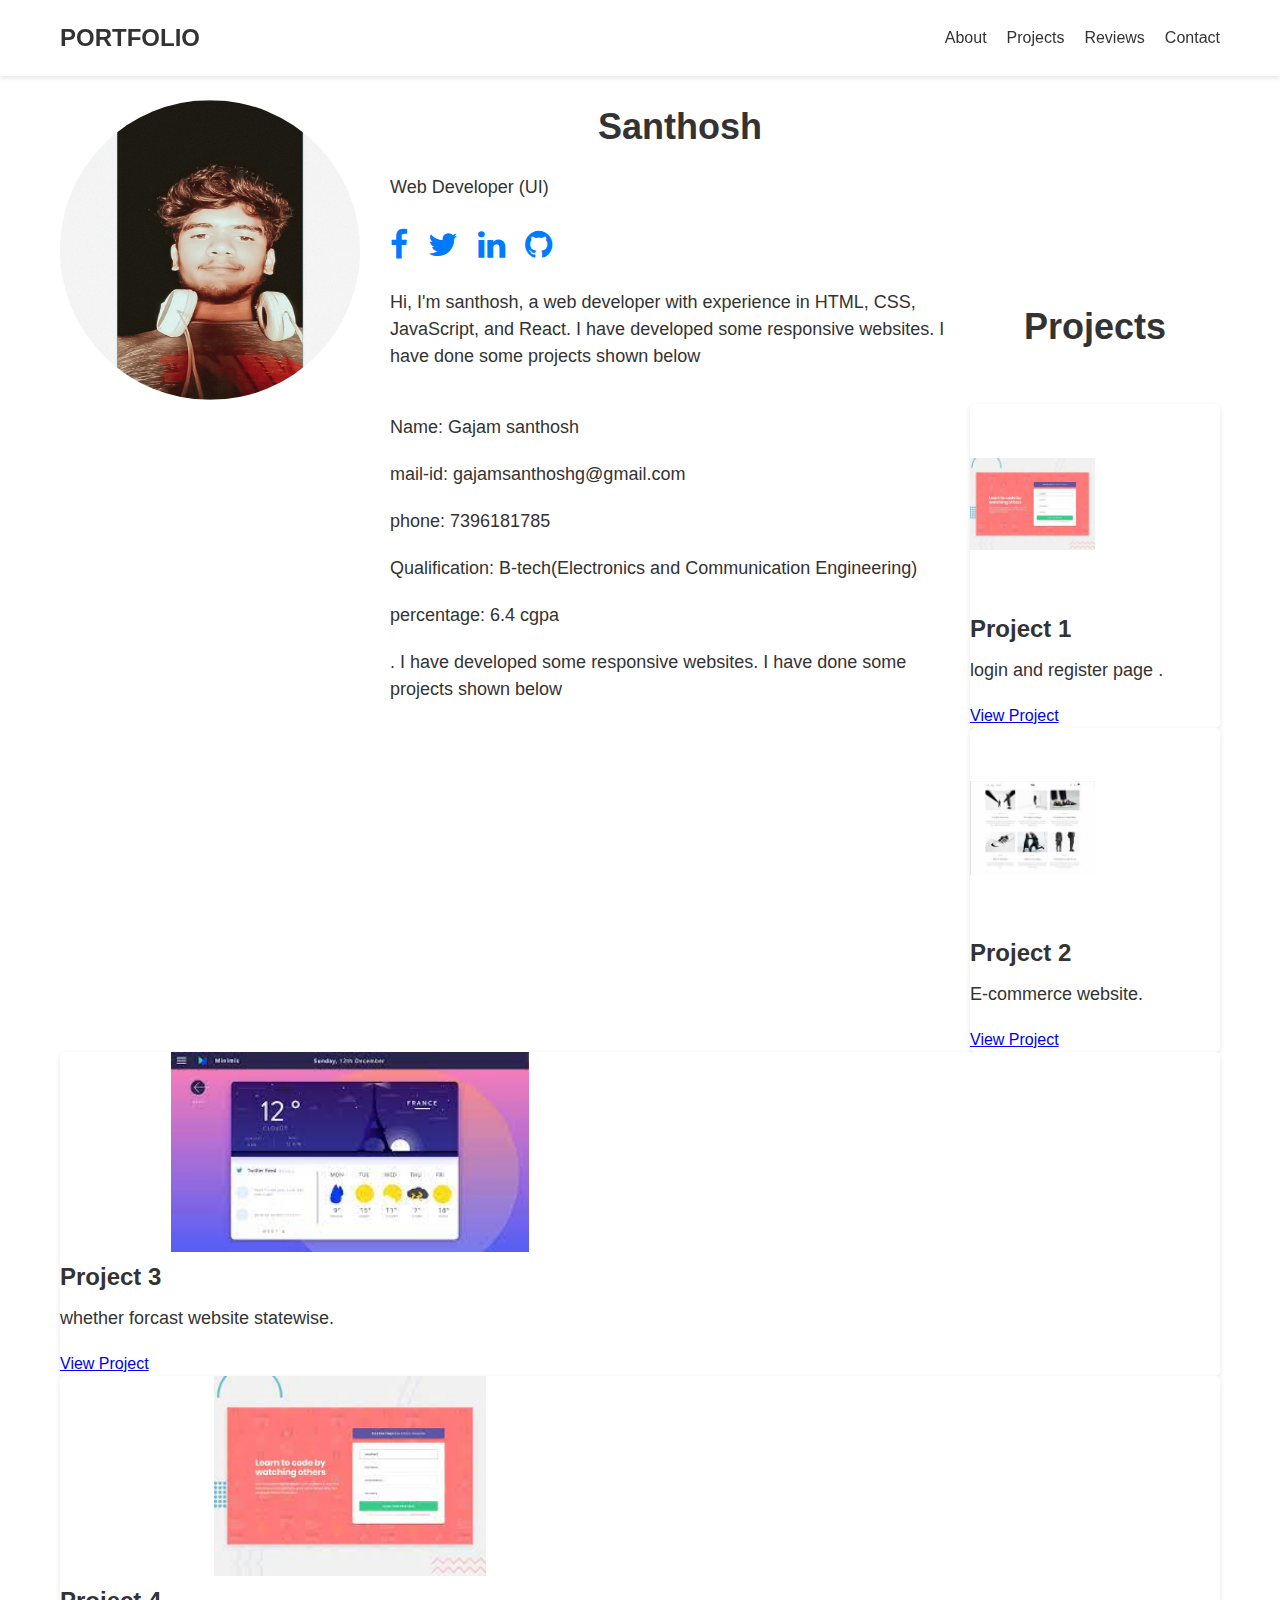
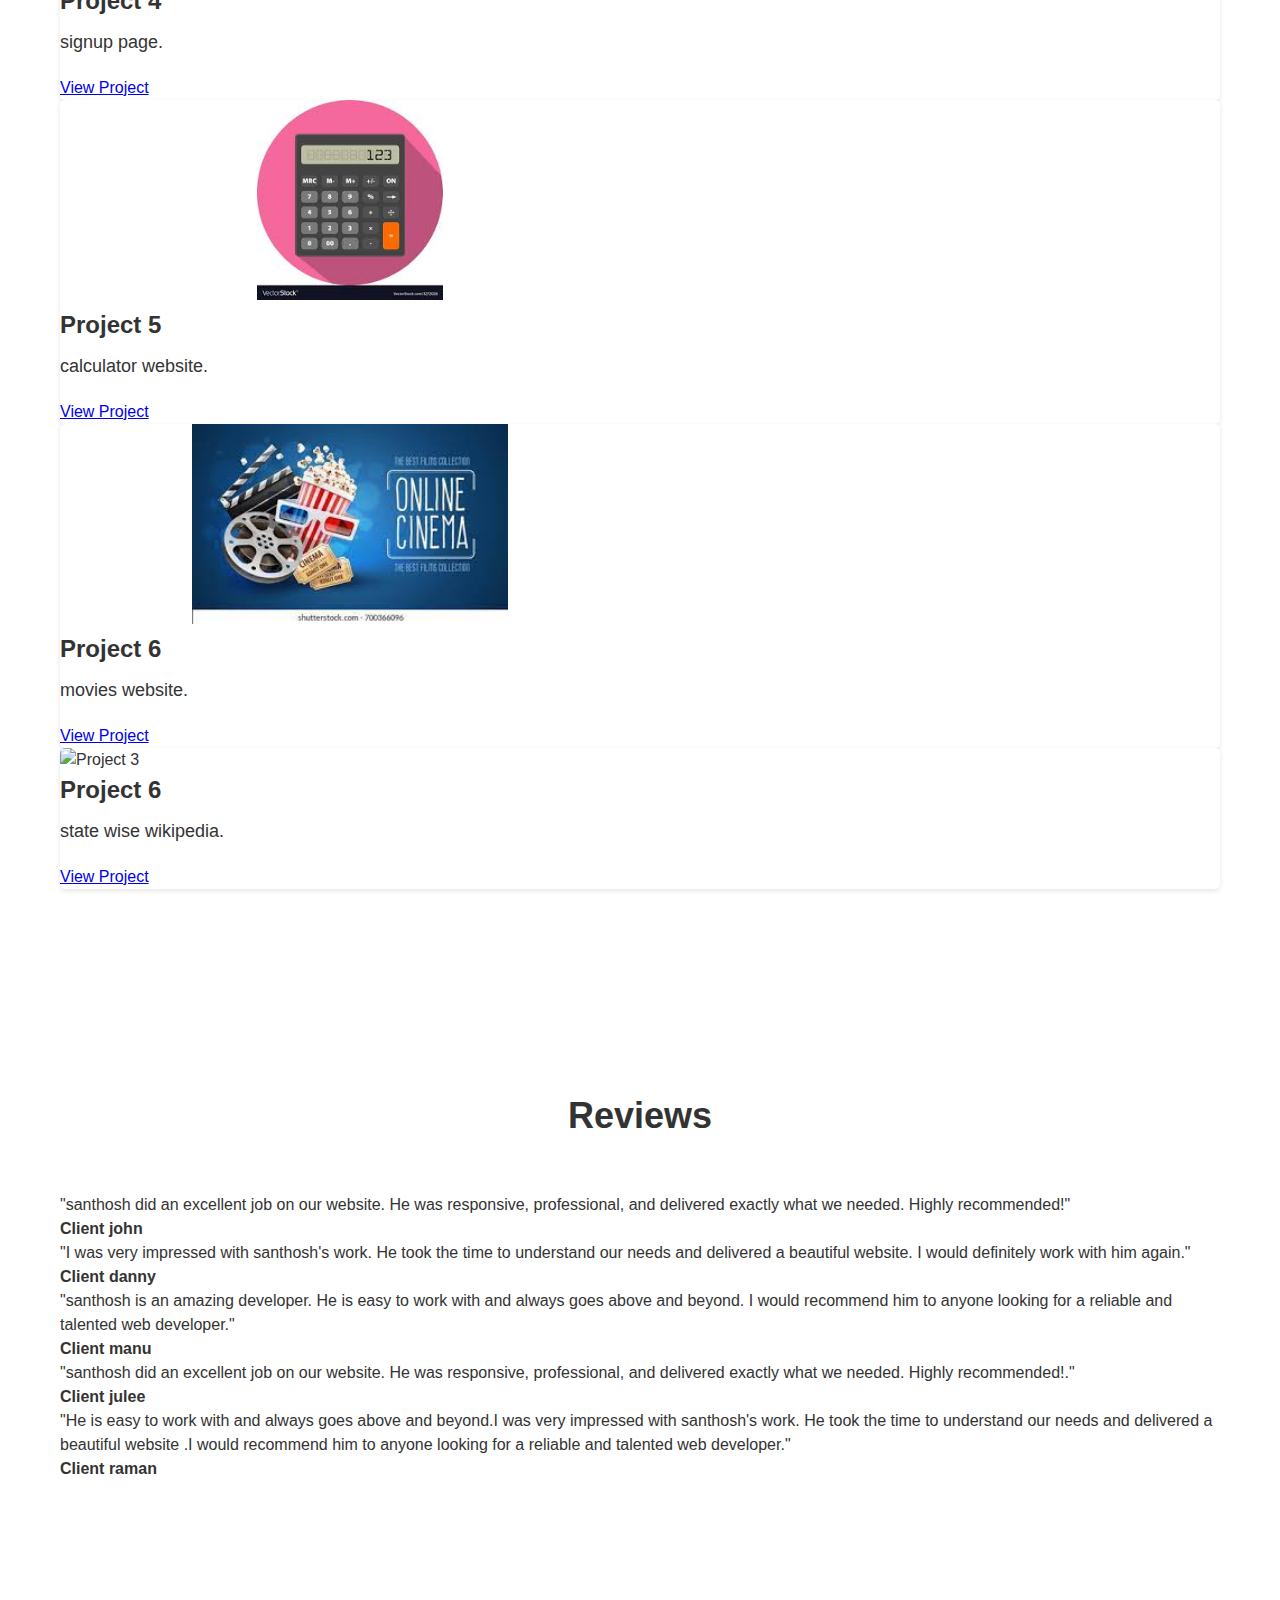
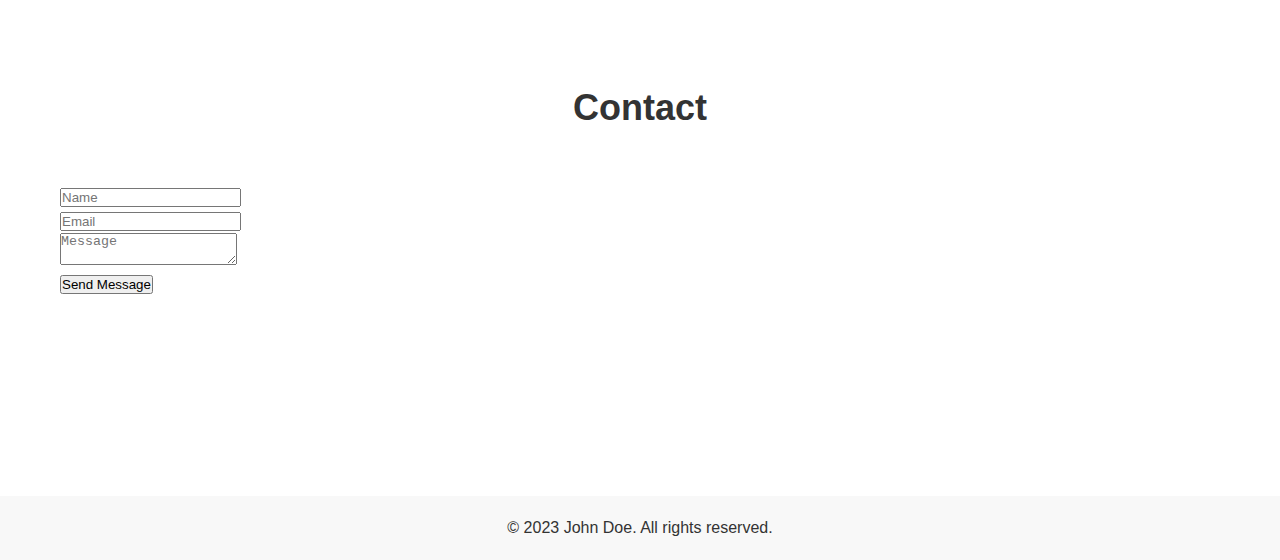
==== index.html @ 9fda42b7 "Update index.html" ====
<!DOCTYPE html>
<html lang="en">
<head>
    <title>Santhosh Portfolio</title>
  <meta charset="UTF-8">
  <meta name="viewport" content="width=device-width, initial-scale=1.0">
  <title>Web Developer Portfolio</title>
  <link rel="stylesheet" href="style.css">
  <link rel="stylesheet" href="https://cdnjs.cloudflare.com/ajax/libs/font-awesome/4.7.0/css/font-awesome.min.css">
</head>
<body>
  <header>
    <nav>
      <div class="logo">
        <h2>PORTFOLIO</h2>
          
      </div>
      <ul>
        <li><a href="#about">About</a></li>
        <li><a href="#projects">Projects</a></li>
        <li><a href="#reviews">Reviews</a></li>
        <li><a href="#contact">Contact</a></li>
      </ul>
    </nav>
  </header>

  <section id="about">
    <div class="container">
      <div class="image">
        <img src="p4.jpg" alt="Profile" height="300px">
      </div>
      <div class="details">
        <h2>Santhosh</h2>
        <p>Web Developer (UI)</p>
        <ul class="social-icons">
          <li><a href="https://twitter.com/santhoshgg5"><i class="fa fa-facebook"></i></a></li>
          <li><a href="https://twitter.com/santhoshgg5"><i class="fa fa-twitter"></i></a></li>
          <li><a href="https://www.linkedin.com/in/santhosh-gg-a808461a0"><i class="fa fa-linkedin"></i></a></li>
          <li><a href="https://github.com/santhoshsandan"><i class="fa fa-github"></i></a></li>
        </ul>
        <p>Hi, I'm santhosh, a web developer with experience in HTML, CSS, JavaScript, and React. I have developed some responsive websites. I have done some projects shown below</p><br/>
        <p>Name: Gajam santhosh</p>
        <p>mail-id: gajamsanthoshg@gmail.com</p>
        <p>phone: 7396181785</p>
        <p>Qualification: B-tech(Electronics and Communication Engineering)</p>
        <p>percentage: 6.4 cgpa </p>
           <p>. I have developed some responsive websites. I have done some projects shown below</p><br/>
      </div>
    </div>
  </section>

  <section id="projects">
    <div class="container">
      <h2>Projects</h2>
      <div class="cards">
        <div class="card">
            <img src="download.jpeg" alt="Project 1">
            <h3>Project 1</h3>
            <p>login and register page .</p>
            <a href="https://firebase-authorisation.netlify.app/">View Project</a>
          </div>
          <div class="card">
            <img src="d2.jpeg" alt="Project 3">
            <h3>Project 2</h3>
            <p>E-commerce website.</p>
            <a href="https://ecom-portal.netlify.app/">View Project</a>
          </div>
        <div class="card">
          <img src="d1.jpeg" alt="Project 2">
          <h3>Project 3</h3>
          <p>whether forcast website statewise.</p>
          <a href="https://weather.iondrimbafilho.me/?ref=morioh.com&utm_source=morioh.com">View Project</a>
        </div>
        <div class="card">
            <img src="download.jpeg" alt="Project 3">
            <h3>Project 4</h3>
            <p>signup page.</p>
            <a href="https://zippy-pasca-2d859b.netlify.app/Register">View Project</a>
          </div>
          <div class="card">
            <img src="calculator.jpeg" alt="Project 3">
            <h3>Project 5</h3>
            <p>calculator website.</p>
            <a href="https://tuanpham-dev.github.io/calculator-react-typescript/?ref=morioh.com&utm_source=morioh.com">View Project</a>
          </div>
          <div class="card">
            <img src="movie.jpeg" alt="Project 3">
            <h3>Project 6</h3>
            <p>movies website.</p>
            <a href="https://shigatsuflix.netlify.app/movie">View Project</a>
          </div>
           <div class="card">
            <img src="https://images.pexels.com/photos/3699921/pexels-photo-3699921.jpeg?auto=compress&cs=tinysrgb&w=400" alt="Project 3">
            <h3>Project 6</h3>
            <p>state wise wikipedia.</p>
            <a href="https://state-info0.netlify.app/">View Project</a>
          </div>
      </div>
    </div>
  </section>

  <section id="reviews">
    <div class="container">
      <h2>Reviews</h2>
      <div class="slider">
        <div class="slid">
          <p>"santhosh did an excellent job on our website. He was responsive, professional, and delivered exactly what we needed. Highly recommended!"</p>
          <h4>Client john</h4>
        </div>
        <div class="slid">
            <p>"I was very impressed with santhosh's work. He took the time to understand our needs and delivered a beautiful website. I would definitely work with him again."</p>
            <h4>Client danny</h4>
          </div>
          <div class="slid">
            <p>"santhosh is an amazing developer. He is easy to work with and always goes above and beyond. I would recommend him to anyone looking for a reliable and talented web developer."</p>
            <h4>Client manu</h4>
            <p>"santhosh did an excellent job on our website. He was responsive, professional, and delivered exactly what we needed. Highly recommended!."</p>
            <h4>Client julee</h4>
            <p>"He is easy to work with and always goes above and beyond.I was very impressed with santhosh's work. He took the time to understand our needs and delivered a beautiful website .I would recommend him to anyone looking for a reliable and talented web developer."</p>
            <h4>Client raman</h4>
          </div>
        </div>
      </div>
        </section>
        <section id="contact">
          <div class="container">
            <h2>Contact</h2>
            <form <form action="https://formsubmit.co/c2bb189021a9da87bf0eda8739d2e3d3" method="POST">
              <input type="text" placeholder="Name"> <br />
              <input type="email" placeholder="Email"> <br />
              <textarea placeholder="Message"></textarea> <br />
               <button type="submit">Send Message</button>
            </form>
          </div>
        </section>
        <footer>
          <div class="container">
            <p>&copy; 2023 John Doe. All rights reserved.</p>
          </div>
        </footer>
        <script src="script.js"></script>
      </body>
      </html>
---- style.css ----
* {
    margin: 0;
    padding: 0;
    box-sizing: border-box;
  }
  
  body {
    font-family: Arial, sans-serif;
    font-size: 16px;
    line-height: 1.5;
    color: #333;
  }
  
  header {
    background-color: #fff;
    box-shadow: 0 2px 5px rgba(0,0,0,0.1);
    position: fixed;
    width: 100%;
    top: 0;
    left: 0;
    z-index: 1;
  }
  
  nav {
    display: flex;
    justify-content: space-between;
    align-items: center;
    padding: 20px;
    max-width: 1200px;
    margin: 0 auto;
  }
  
  .logo img {
    height: 50px;
  }
  
  nav ul {
    list-style: none;
    display: flex;
  }
  
  nav ul li {
    margin-right: 20px;
  }
  
  nav ul li:last-child {
    margin-right: 0;
  }
  
  nav ul li a {
    text-decoration: none;
    color: #333;
    transition: color 0.3s ease;
  }
  
  nav ul li a:hover {
    color: #007bff;
  }
  
  section {
    padding: 100px 0;
  }
  
  section h2 {
    text-align: center;
    margin-bottom: 50px;
    font-size: 36px;
  }
  
  .container {
    max-width: 1200px;
    margin: 0 auto;
    padding: 0 20px;
  }
  
  .image {
    width: 200px;
    float: left;
    margin-right: 130px;
  }
  
  .image img {
    width: 300px;
    border-radius: 50%;
  }
  
  .details {
    width: 50%;
    float: left;
  }
  
  .details h2 {
    font-size: 36px;
    margin-bottom: 20px;
  }
  
  .details p {
    font-size: 18px;
    margin-bottom: 20px;
  }
  
  .social-icons {
    list-style: none;
    display: flex;
    margin-bottom: 20px;
  }
  
  .social-icons li {
    margin-right: 20px;
  }
  
  .social-icons li:last-child {
    margin-right: 0;
  }
  
  .social-icons a {
    color: #007bff;
    font-size:2rem;
    transition: color 0.3s ease;
    }
    
    .social-icons a:hover {
    color: #333;
    }
    
    .card {
    background-color: #fff;
    box-shadow: 0 2px 5px rgba(0,0,0,0.1);
    border-radius: 5px;
    overflow: hidden;
    transition: transform 0.3s ease;
    }
    
    .card:hover {
    transform: translateY(-10px);
    }
    
    .card img {
    width: 50%;
    height: 200px;
    object-fit: contain;
    }
    
    .card .content {
    padding: 20px;
    }
    
    .card h3 {
    font-size: 24px;
    margin-bottom: 10px;
    }
    
    .card p {
    font-size: 18px;
    margin-bottom: 20px;
    }
    
    .slider {
    width: 100%;
    overflow: hidden;
    margin-top: 50px;
    }
    
    .slide {
    width: 100%;
    height: auto;
    display: none;
    text-align: center;
    padding: 20px;
    }
    
    .slide p {
    font-size: 18px;
    margin-bottom: 20px;
    }
    
    .slide h4 {
    font-size: 24px;
    }
    
    .slide.active {
    display: block;
    }
    
    .slide.prev {
    display: block;
    position: absolute;
    top: 0;
    left: 0;
    transform: translateX(-100%);
    }
    
    .slide.next {
    display: block;
    position: absolute;
    top: 0;
    right: 0;
    transform: translateX(100%);
    }
    
    #prevBtn, #nextBtn {
    position: absolute;
    top: 50%;
    transform: translateY(-50%);
    font-size: 2rem;
    color: #007bff;
    cursor: pointer;
    transition: color 0.3s ease;
    }
    
    #prevBtn:hover, #nextBtn:hover {
    color: #333;
    }
    
    footer {
    background-color: #f8f8f8;
    padding: 20px;
    text-align: center;
    margin-top: 100px;
    clear: both;
    }
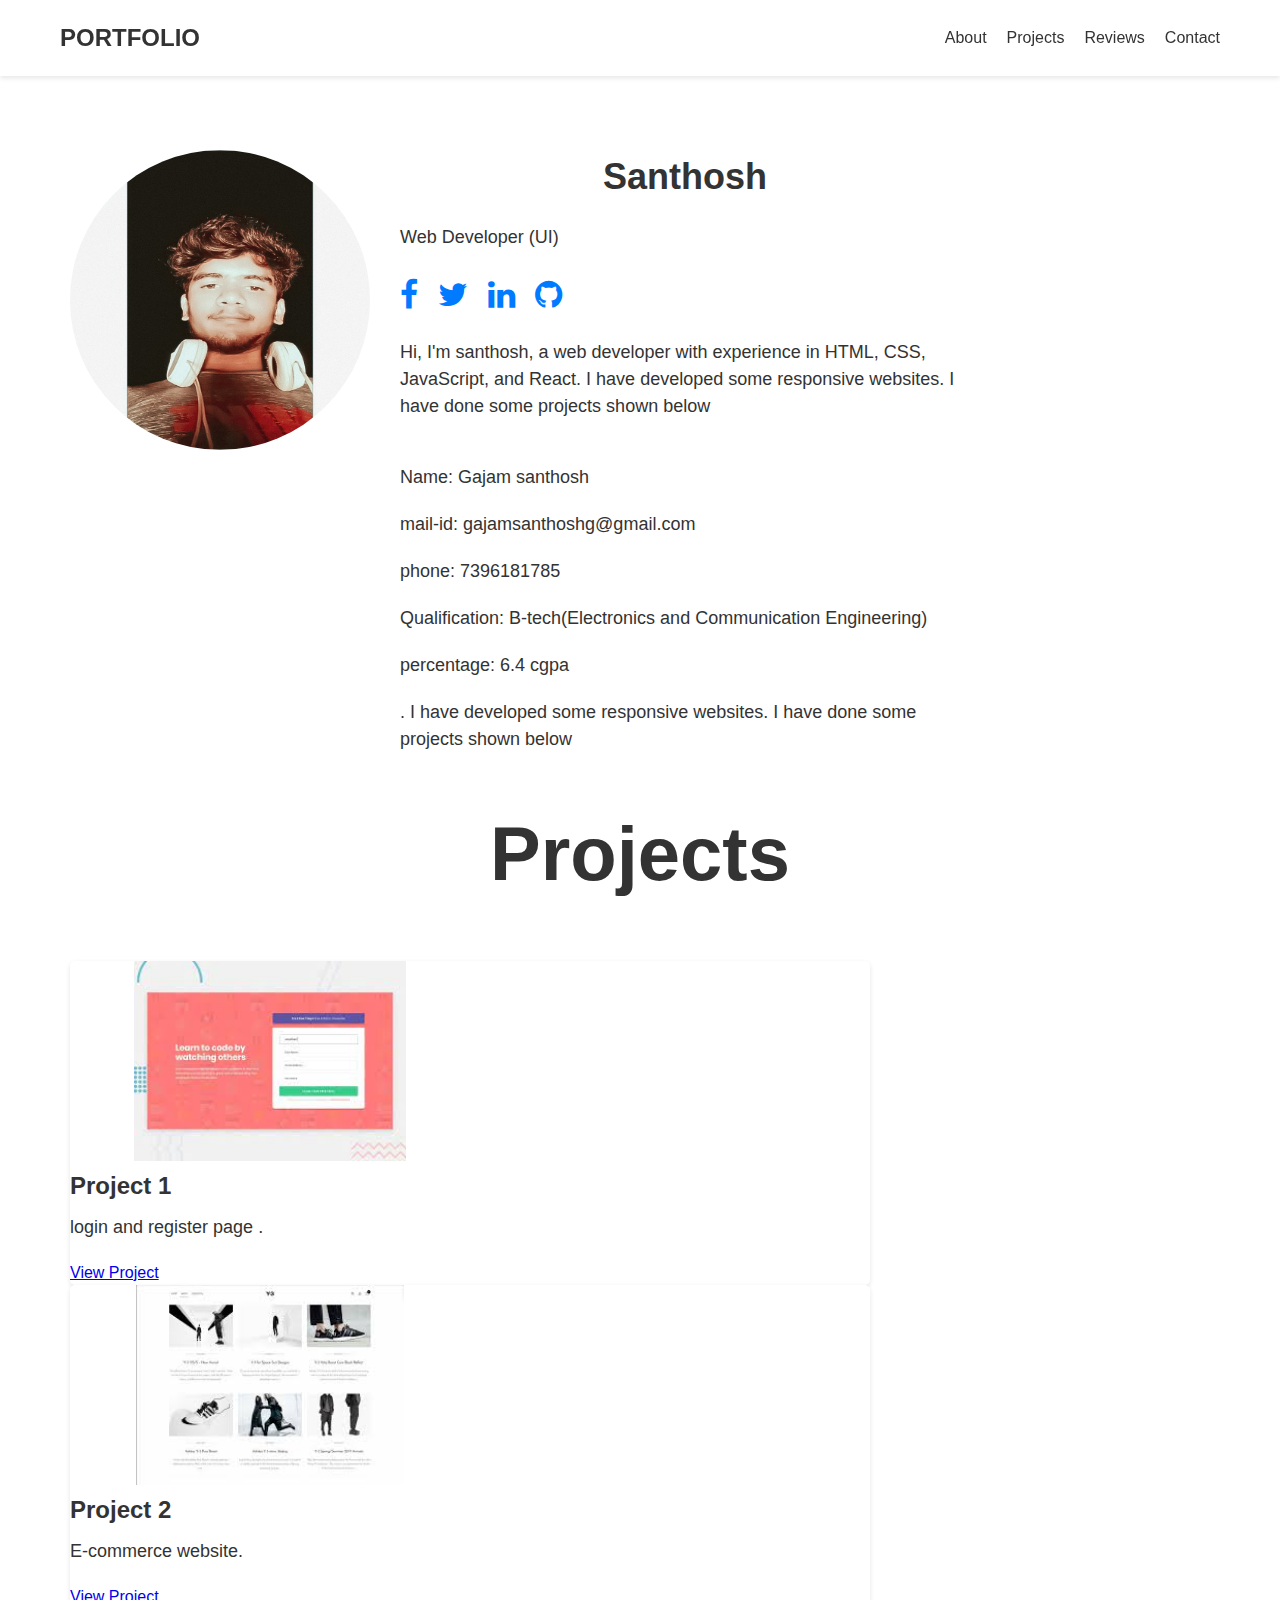
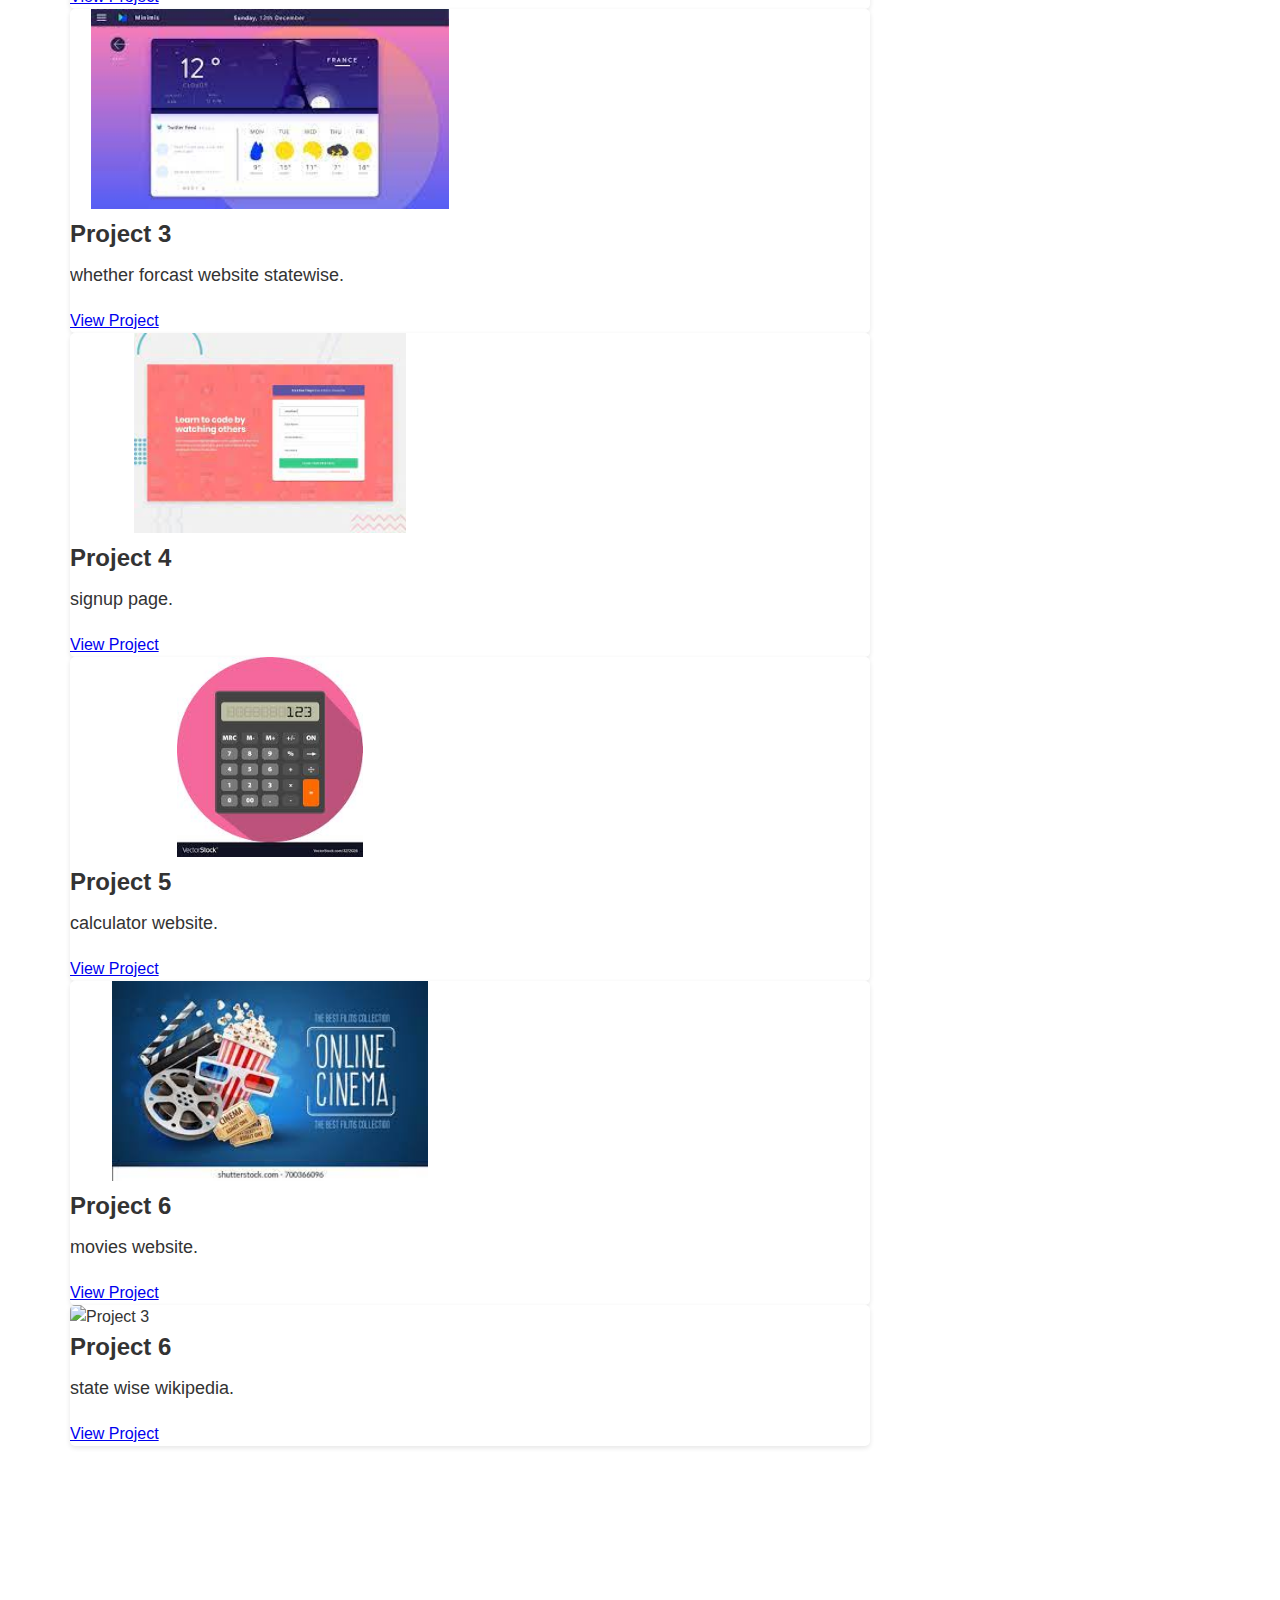
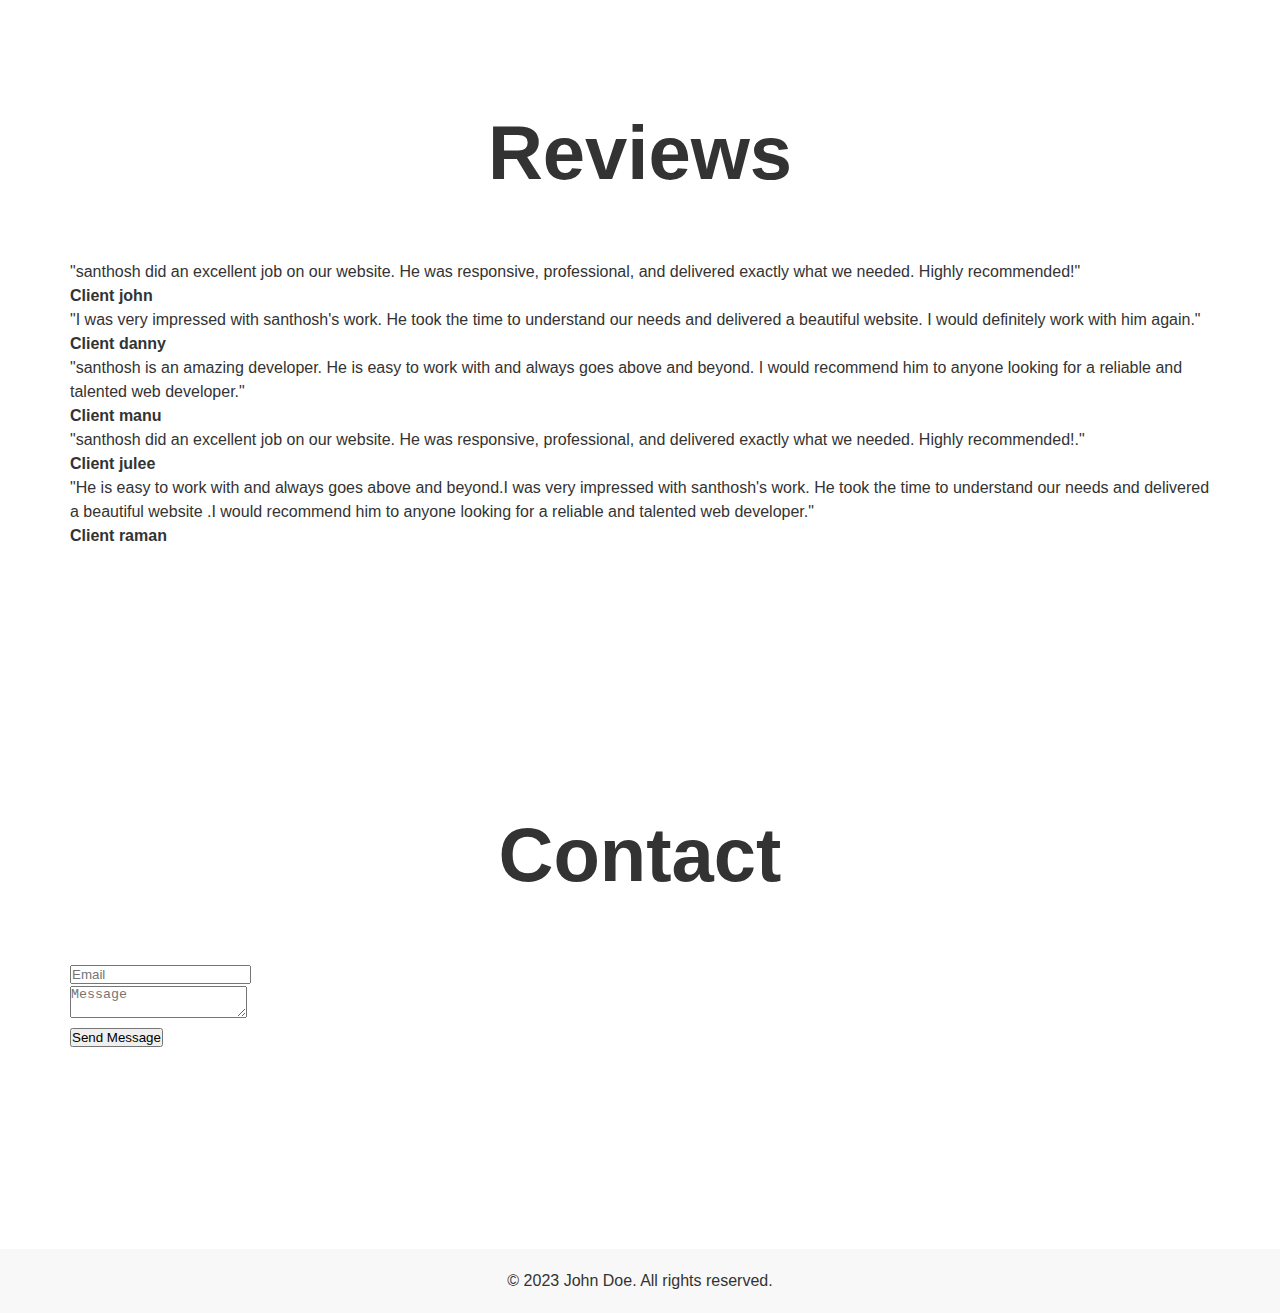
==== commit 3de6e9a5: "Update index.html" ====
--- a/index.html
+++ b/index.html
@@ -126,9 +126,8 @@
           <div class="container">
             <h2>Contact</h2>
             <form <form action="https://formsubmit.co/c2bb189021a9da87bf0eda8739d2e3d3" method="POST">
-              <input type="text" placeholder="Name"> <br />
-              <input type="email" placeholder="Email"> <br />
-              <textarea placeholder="Message"></textarea> <br />
+              <input type="text" class="form-control" name="name" id="email" placeholder="Email"> <br />
+              <textarea  class="form-label" name="name" id="comments" placeholder="Message"></textarea> <br />
                <button type="submit">Send Message</button>
             </form>
           </div>
--- a/style.css
+++ b/style.css
@@ -59,12 +59,13 @@
   
   section {
     padding: 100px 0;
+      margin: 50px;
   }
   
   section h2 {
     text-align: center;
     margin-bottom: 50px;
-    font-size: 36px;
+    font-size: 76px;
   }
   
   .container {
@@ -129,6 +130,8 @@
     border-radius: 5px;
     overflow: hidden;
     transition: transform 0.3s ease;
+    width:800px;
+       
     }
     
     .card:hover {
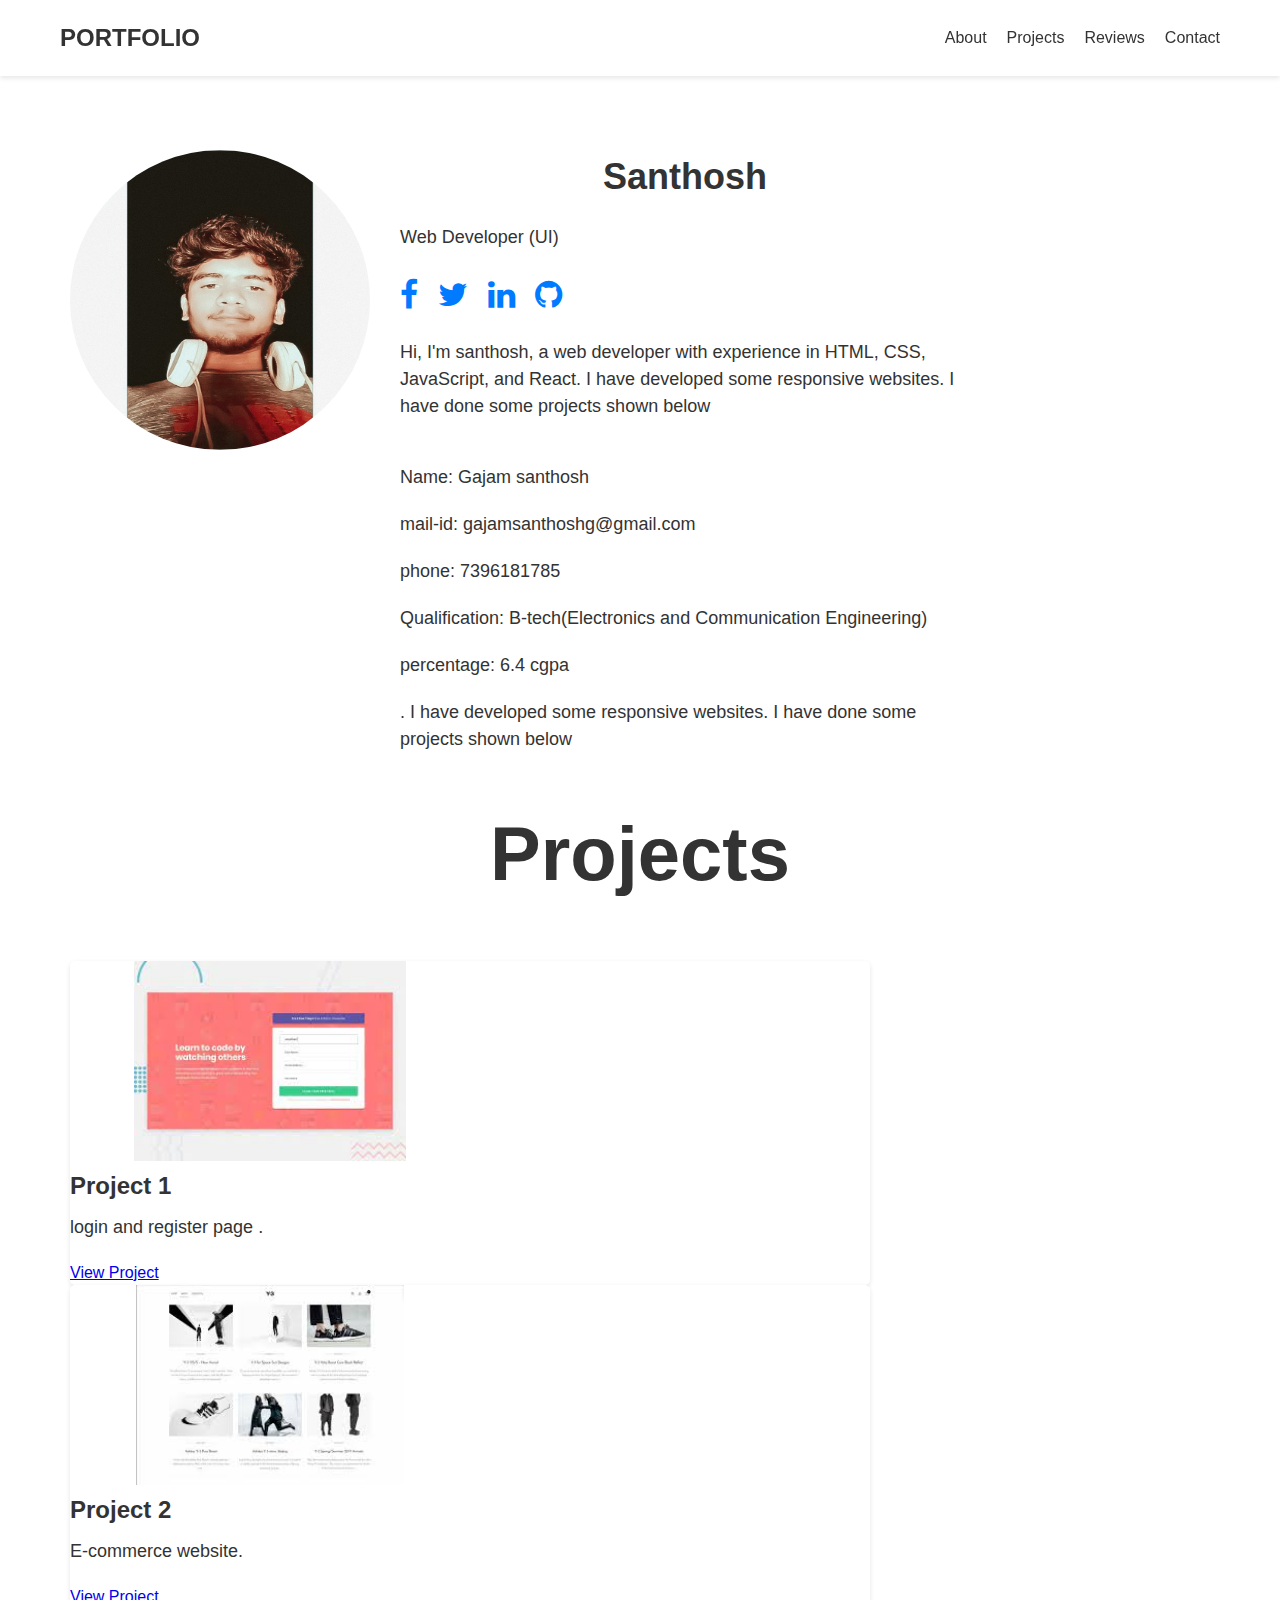
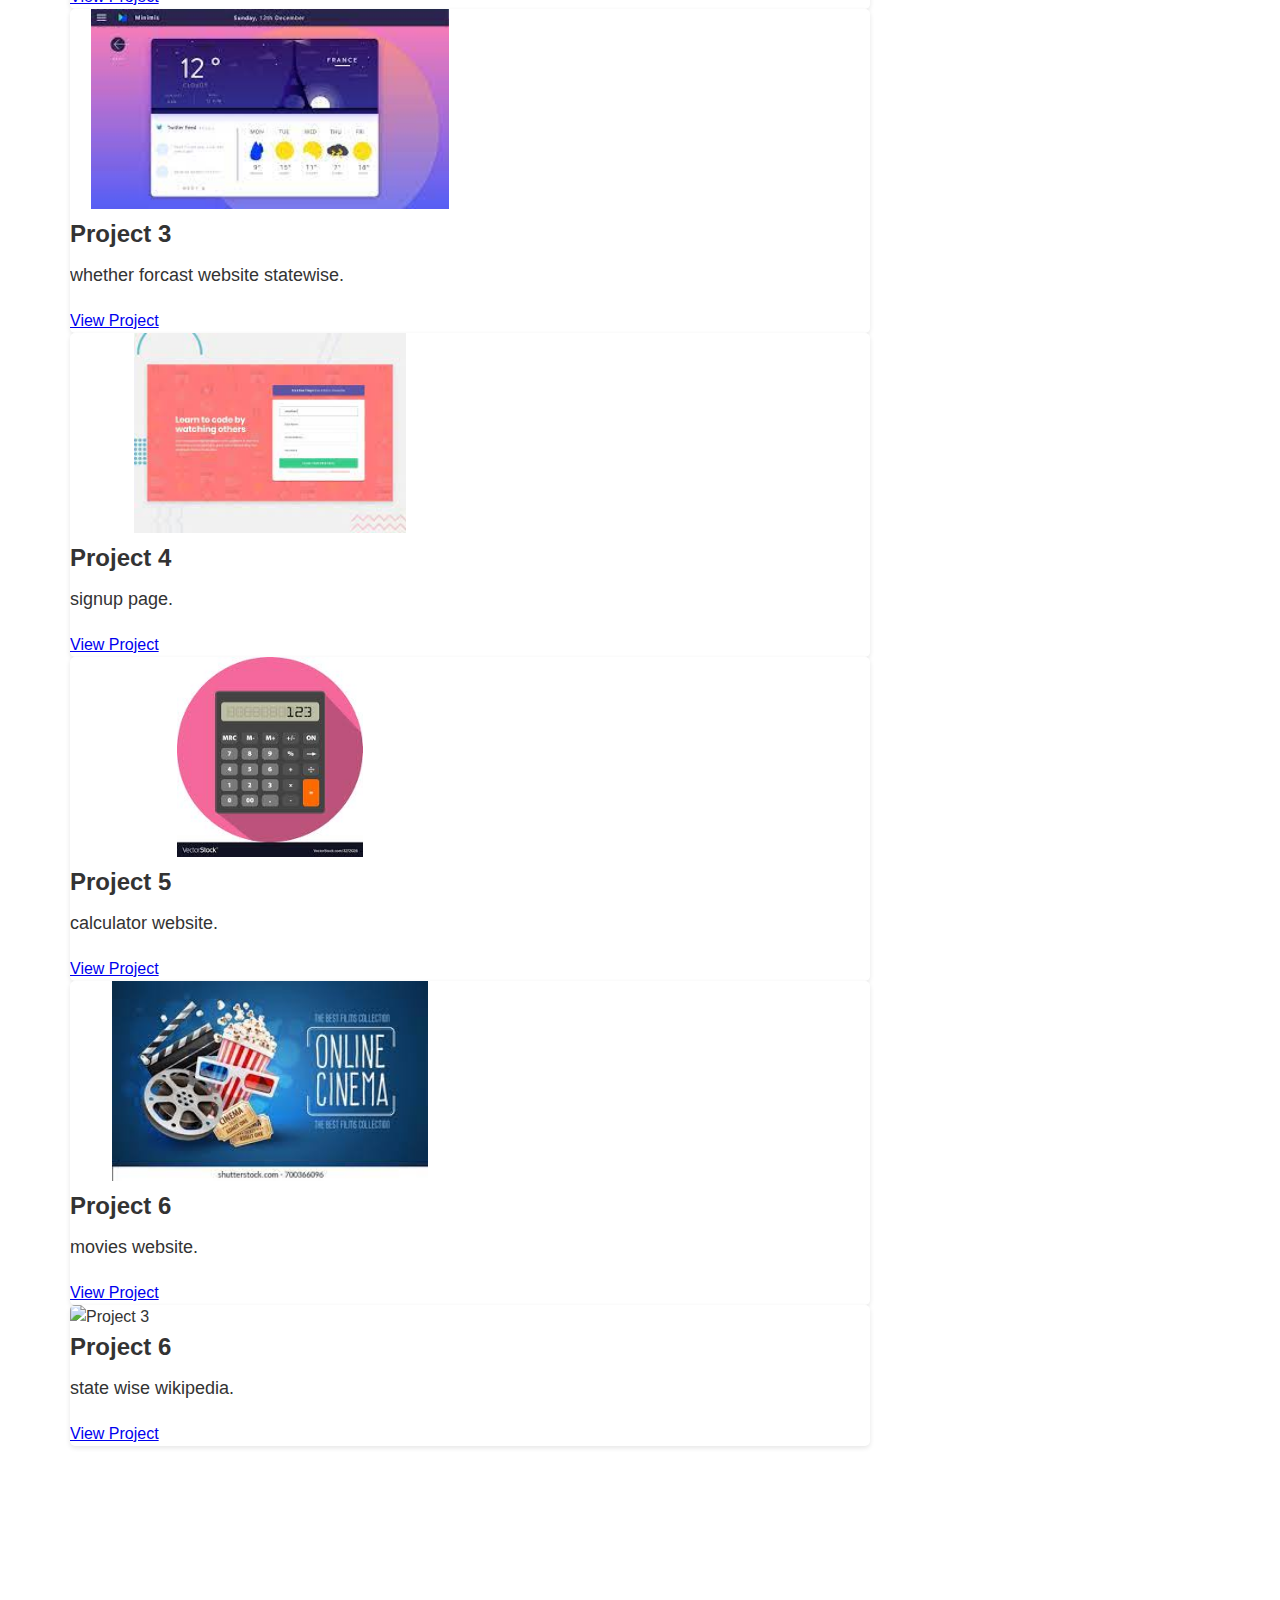
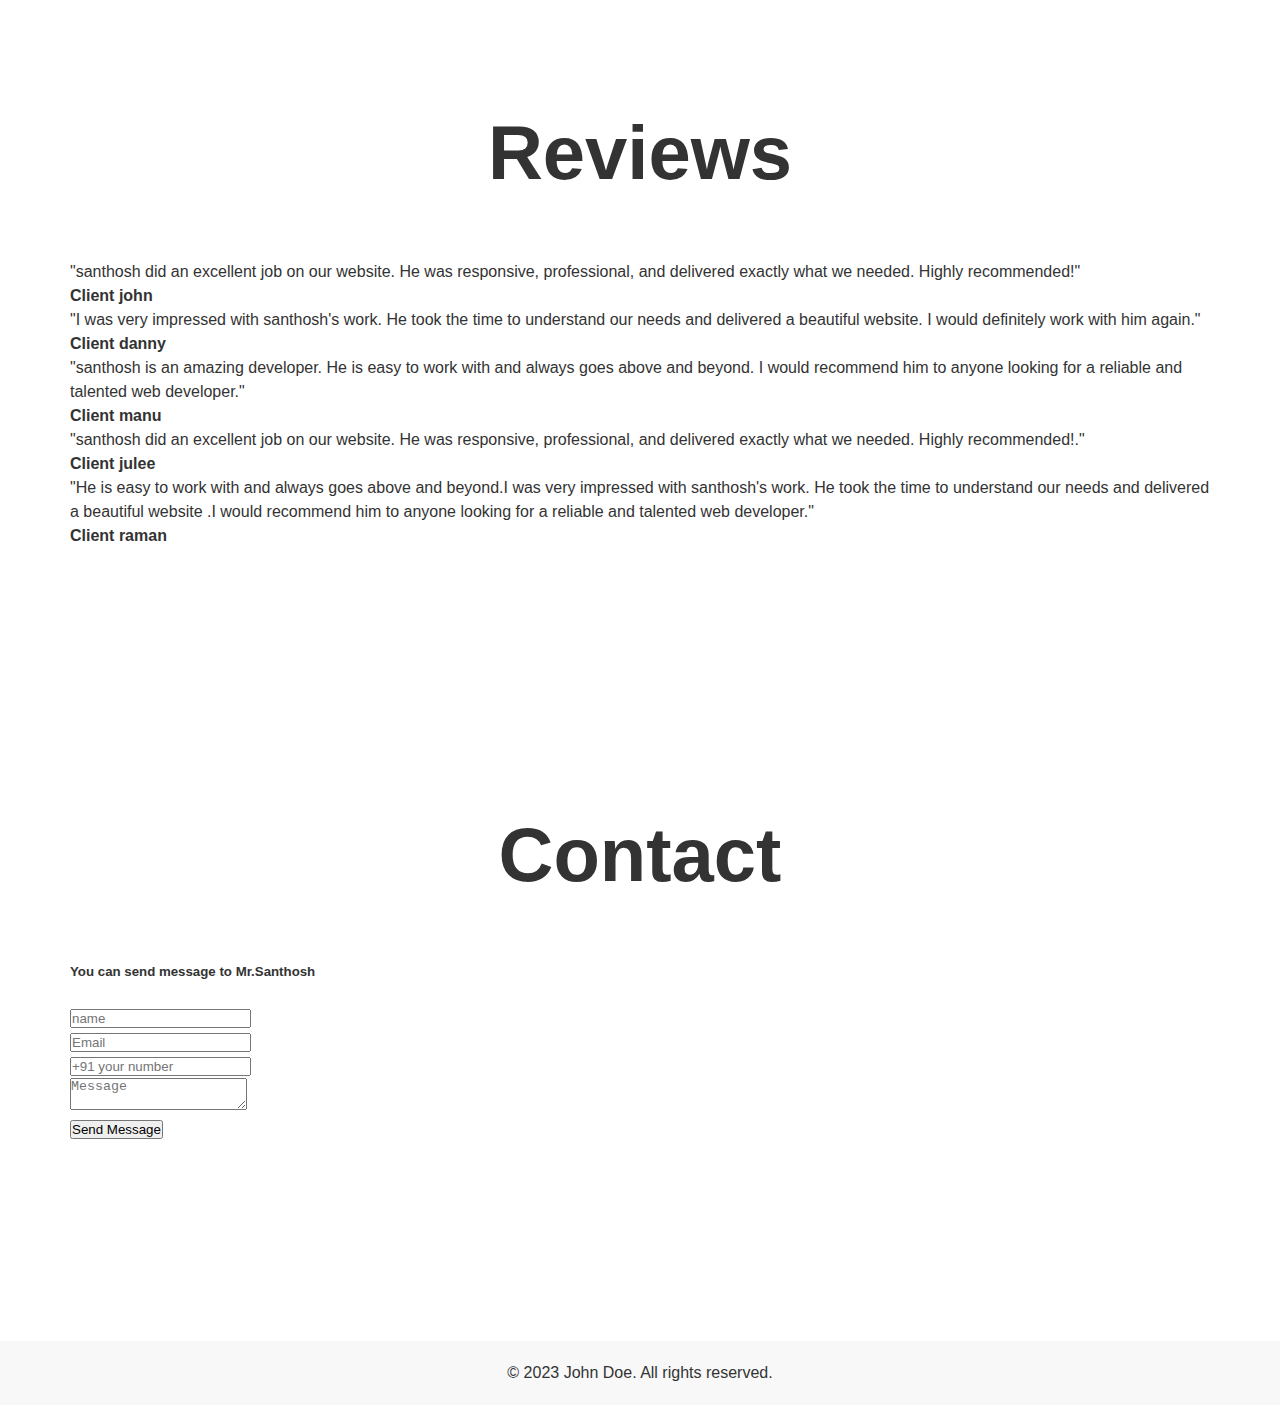
==== commit 4ae0c95f: "Update index.html" ====
--- a/index.html
+++ b/index.html
@@ -125,8 +125,11 @@
         <section id="contact">
           <div class="container">
             <h2>Contact</h2>
+              <h5>You can send message to Mr.Santhosh</h5><br/>
             <form <form action="https://formsubmit.co/c2bb189021a9da87bf0eda8739d2e3d3" method="POST">
-              <input type="text" class="form-control" name="name" id="email" placeholder="Email"> <br />
+              <input type="text" class="form-control" name="name" id="name" placeholder="name"> <br />
+               <input type="text" class="form-control" name="name" id="email" placeholder="Email"> <br />
+              <input type="text" class="form-control" name="name" id="phone" placeholder="+91 your number"> <br />
               <textarea  class="form-label" name="name" id="comments" placeholder="Message"></textarea> <br />
                <button type="submit">Send Message</button>
             </form>
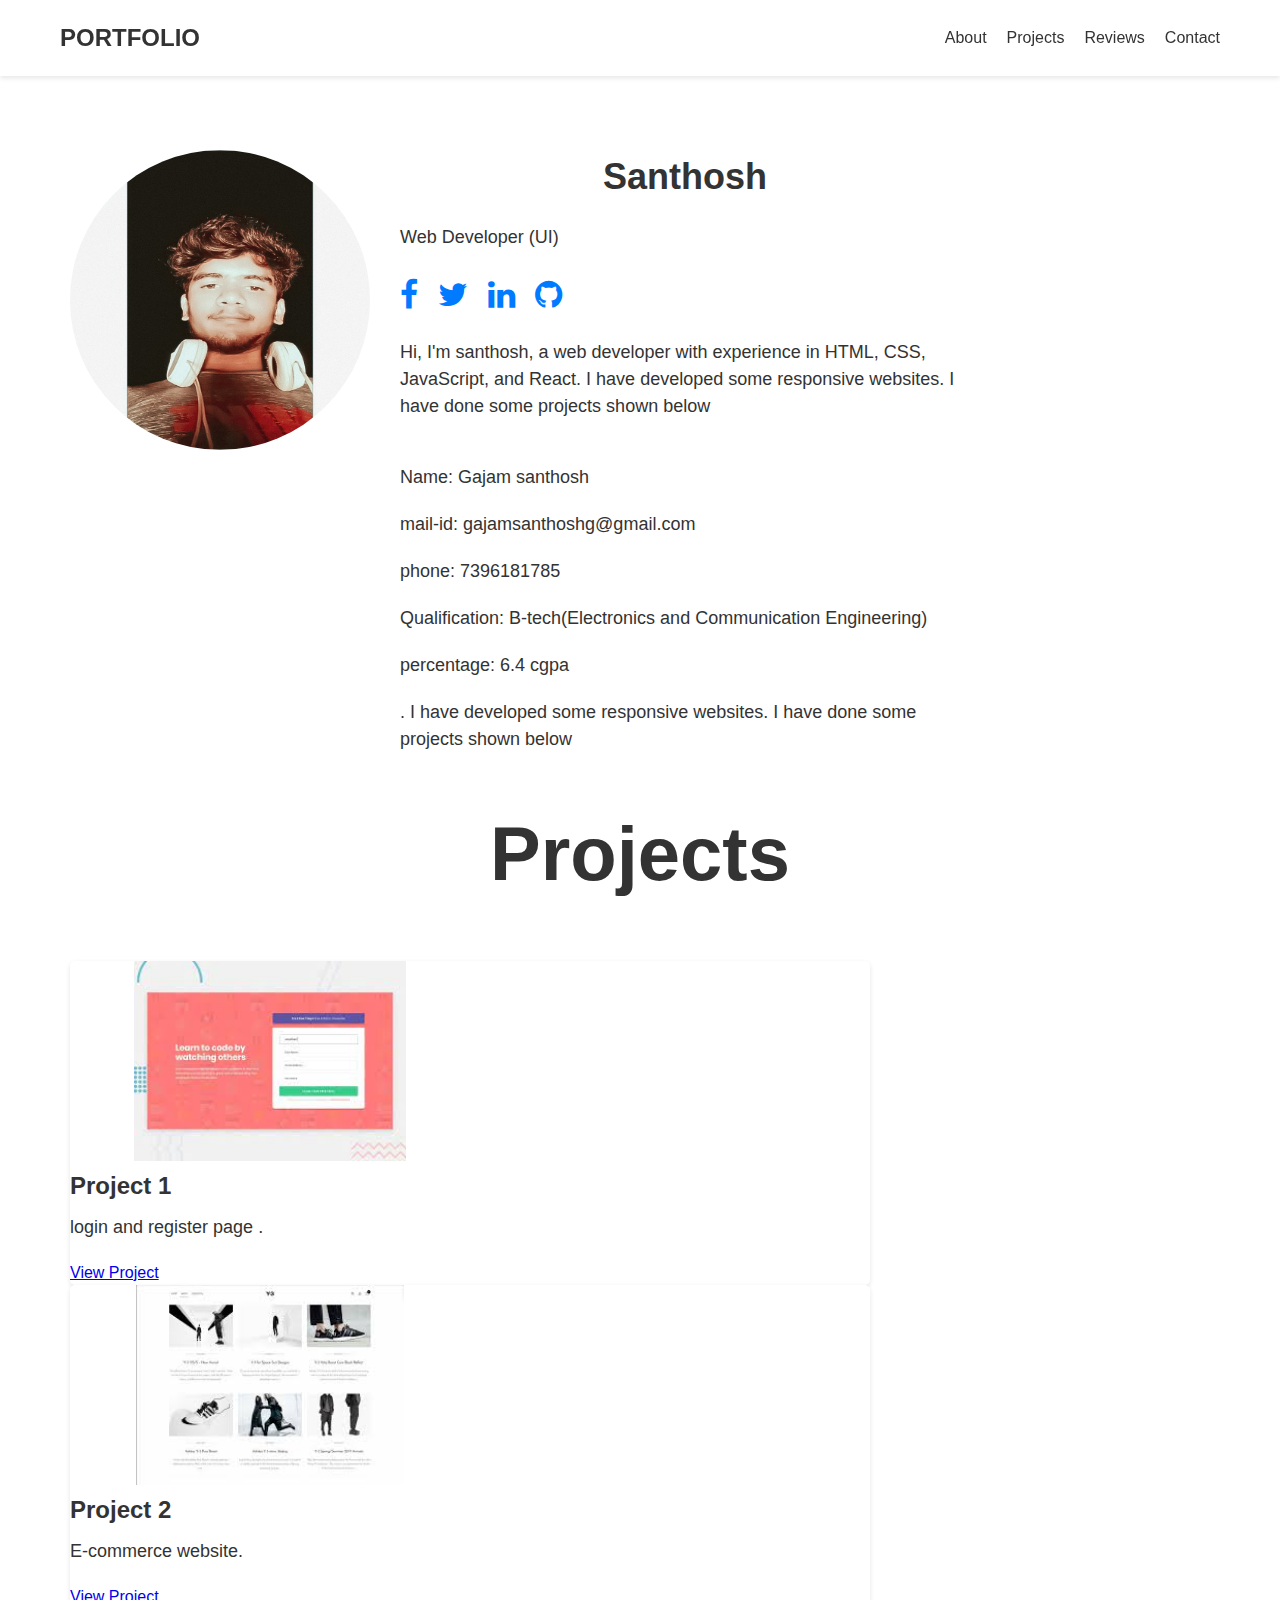
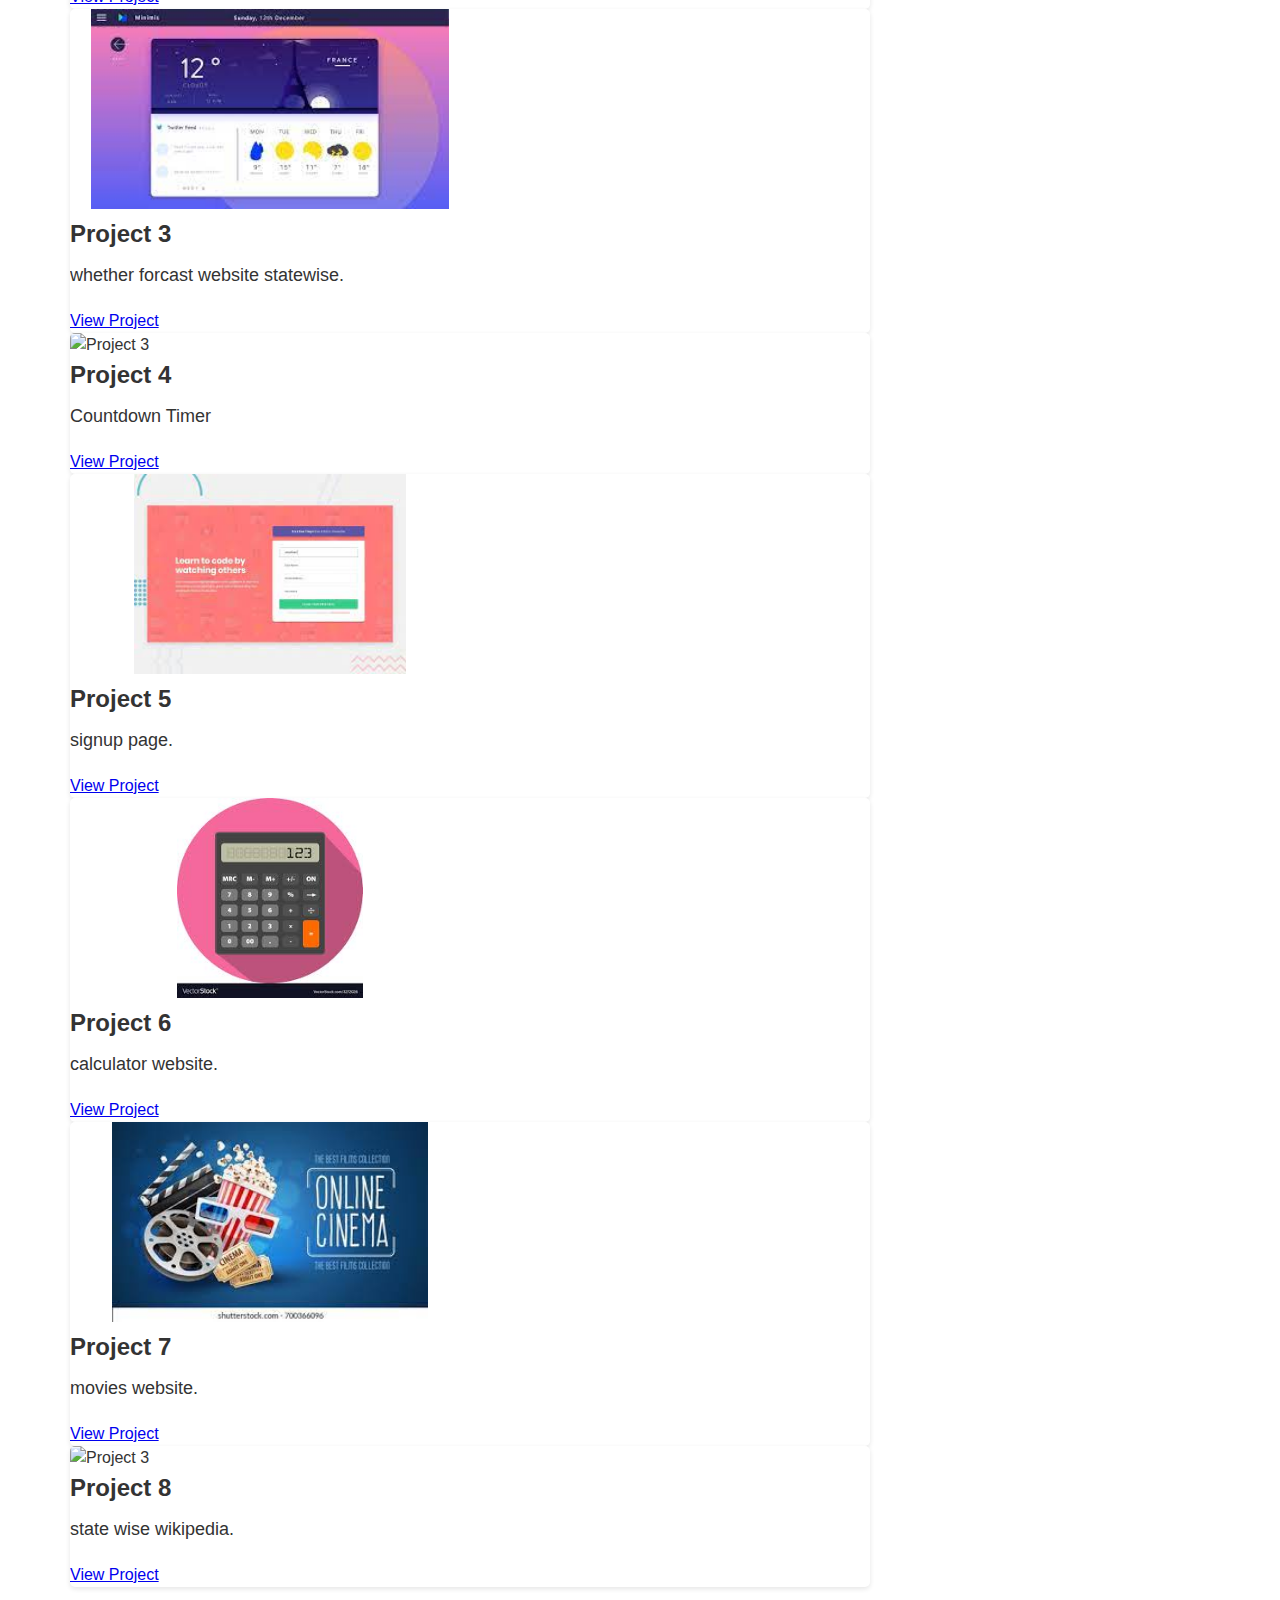
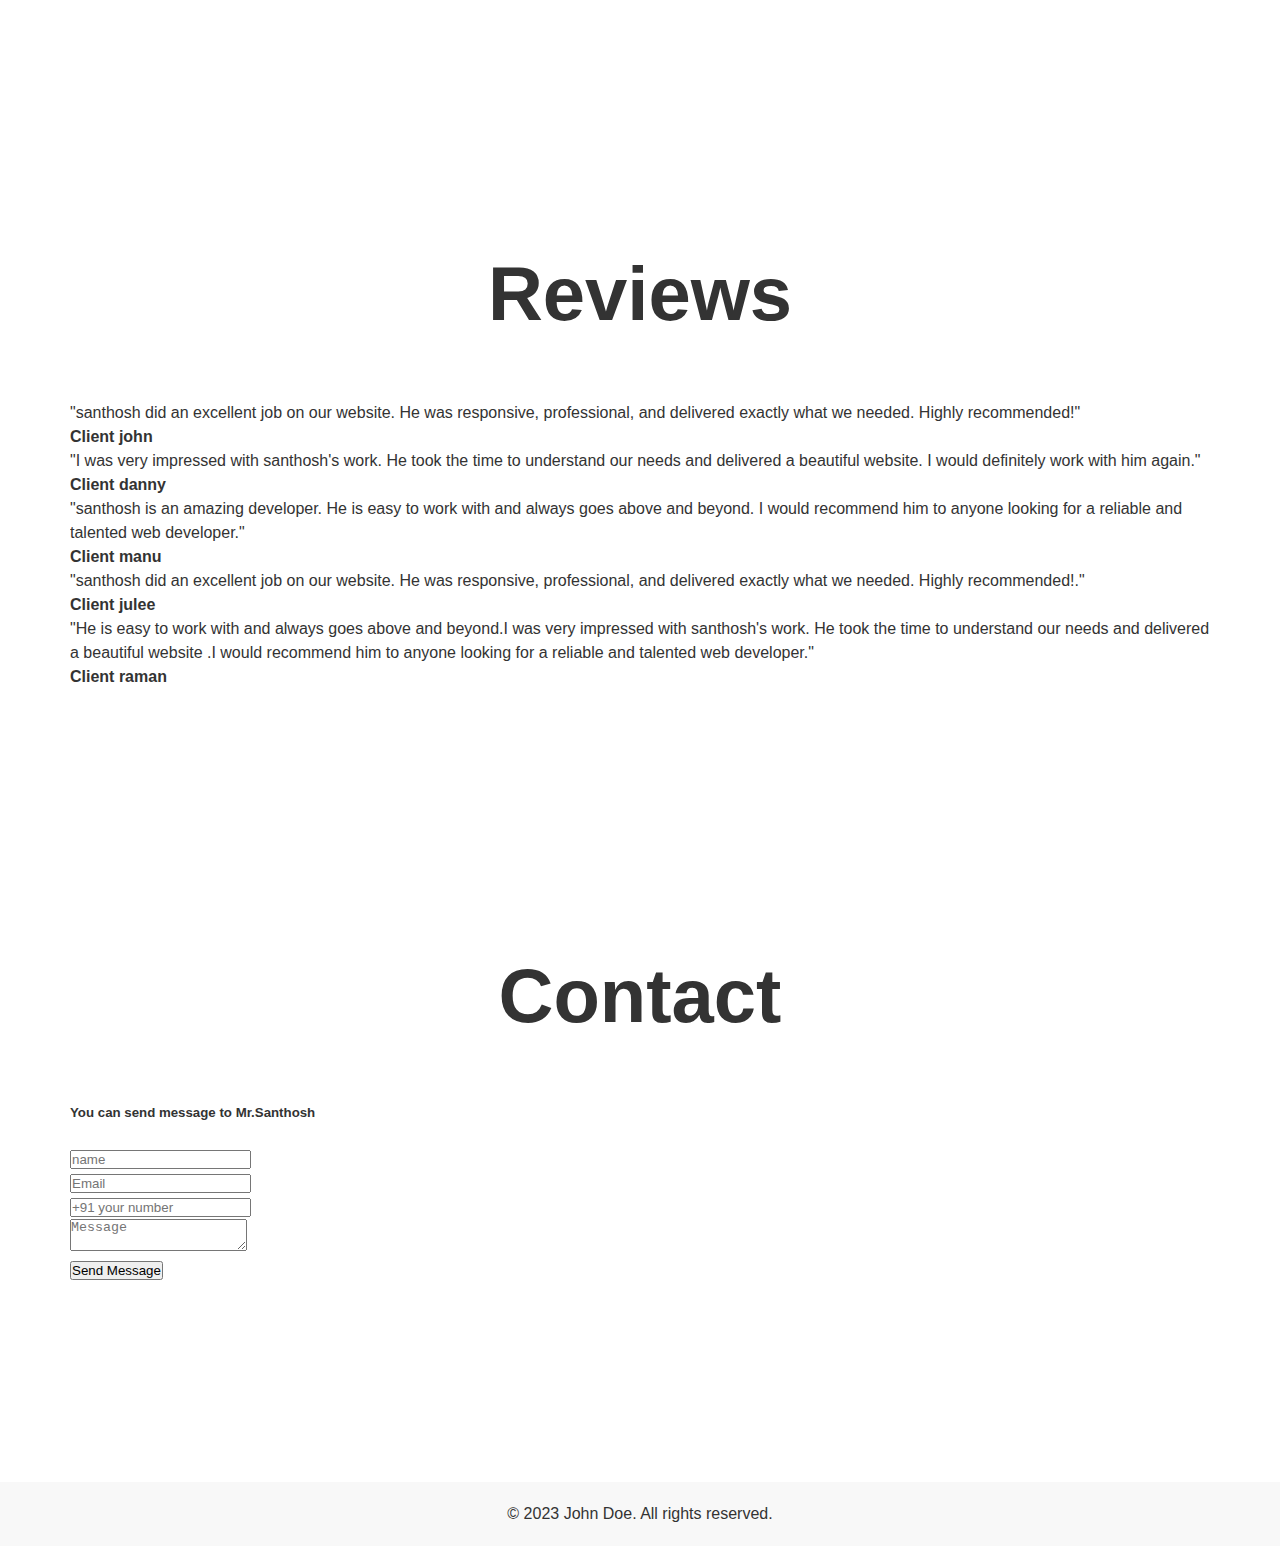
==== commit b55fd2b2: "Update index.html" ====
--- a/index.html
+++ b/index.html
@@ -71,27 +71,33 @@
           <p>whether forcast website statewise.</p>
           <a href="https://weather.iondrimbafilho.me/?ref=morioh.com&utm_source=morioh.com">View Project</a>
         </div>
+           <div class="card">
+          <img src="https://images.pexels.com/photos/1178684/pexels-photo-1178684.jpeg?auto=compress&cs=tinysrgb&w=600" alt="Project 3">
+          <h3>Project 4</h3>
+          <p>Countdown Timer</p>
+          <a href="https://santhoshsandan.github.io/timer/">View Project</a>
+        </div>
         <div class="card">
             <img src="download.jpeg" alt="Project 3">
-            <h3>Project 4</h3>
+            <h3>Project 5</h3>
             <p>signup page.</p>
             <a href="https://zippy-pasca-2d859b.netlify.app/Register">View Project</a>
           </div>
           <div class="card">
             <img src="calculator.jpeg" alt="Project 3">
-            <h3>Project 5</h3>
+            <h3>Project 6</h3>
             <p>calculator website.</p>
             <a href="https://tuanpham-dev.github.io/calculator-react-typescript/?ref=morioh.com&utm_source=morioh.com">View Project</a>
           </div>
           <div class="card">
             <img src="movie.jpeg" alt="Project 3">
-            <h3>Project 6</h3>
+            <h3>Project 7</h3>
             <p>movies website.</p>
             <a href="https://shigatsuflix.netlify.app/movie">View Project</a>
           </div>
            <div class="card">
             <img src="https://images.pexels.com/photos/3699921/pexels-photo-3699921.jpeg?auto=compress&cs=tinysrgb&w=400" alt="Project 3">
-            <h3>Project 6</h3>
+            <h3>Project 8</h3>
             <p>state wise wikipedia.</p>
             <a href="https://state-info0.netlify.app/">View Project</a>
           </div>
@@ -128,9 +134,9 @@
               <h5>You can send message to Mr.Santhosh</h5><br/>
             <form <form action="https://formsubmit.co/c2bb189021a9da87bf0eda8739d2e3d3" method="POST">
               <input type="text" class="form-control" name="name" id="name" placeholder="name"> <br />
-               <input type="text" class="form-control" name="name" id="email" placeholder="Email"> <br />
-              <input type="text" class="form-control" name="name" id="phone" placeholder="+91 your number"> <br />
-              <textarea  class="form-label" name="name" id="comments" placeholder="Message"></textarea> <br />
+               <input type="email" class="form-control" name="email" id="email" placeholder="Email"> <br />
+              <input type="password" class="form-control" name="phone" id="phone" placeholder="+91 your number"> <br />
+              <textarea  class="form-label" name="comments" id="comments" placeholder="Message"></textarea> <br />
                <button type="submit">Send Message</button>
             </form>
           </div>
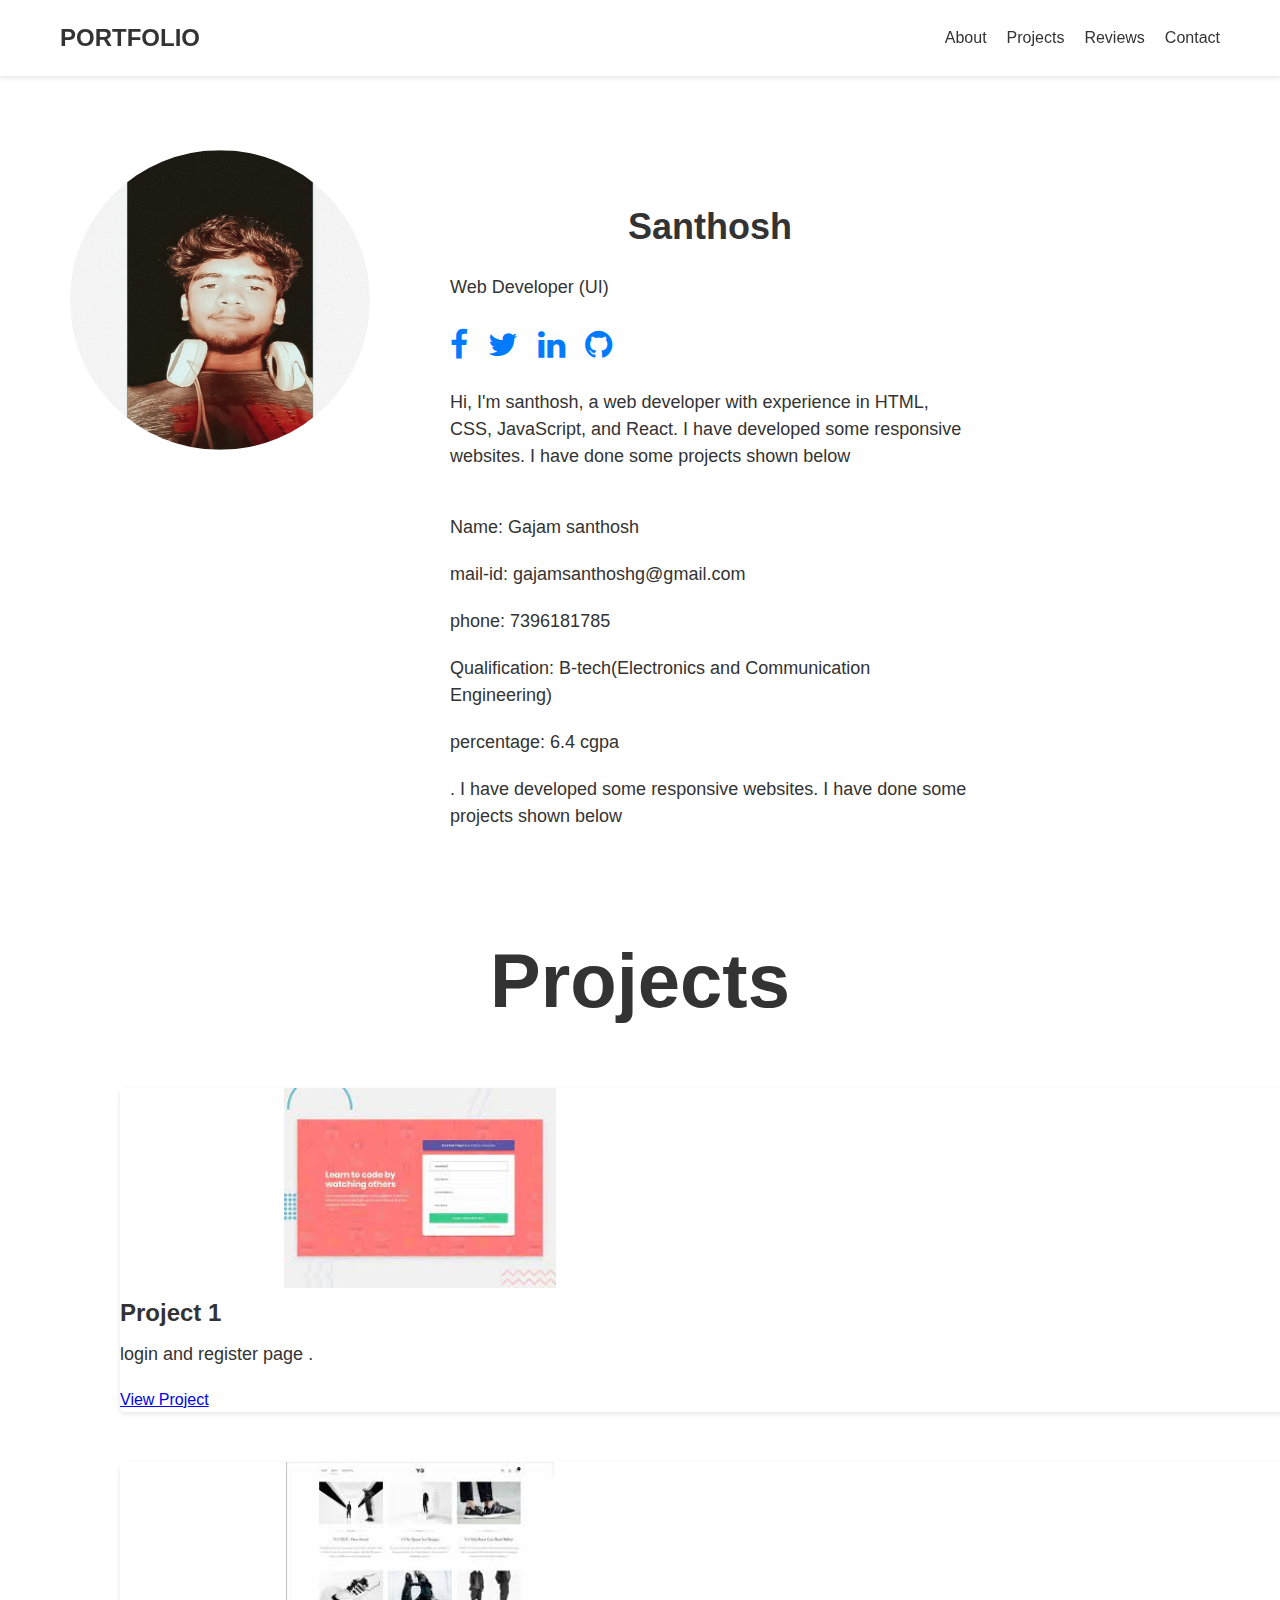
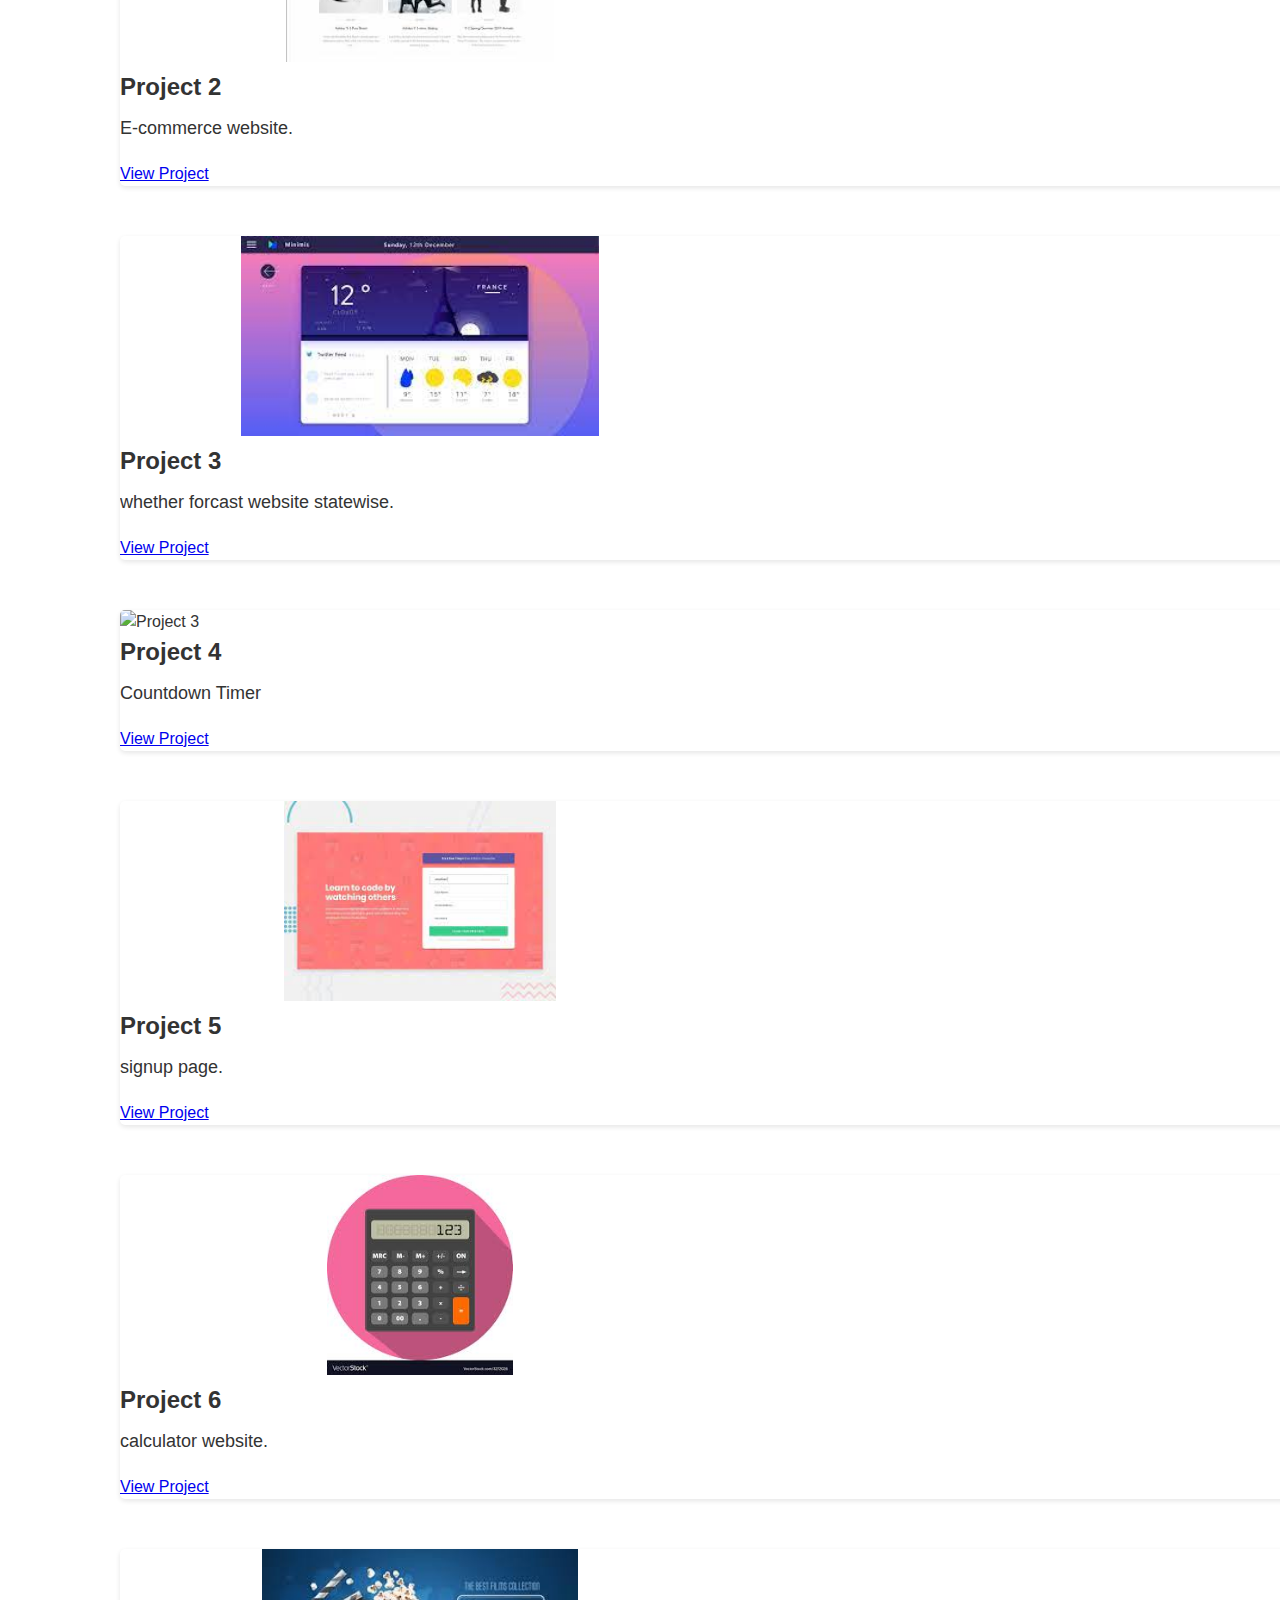
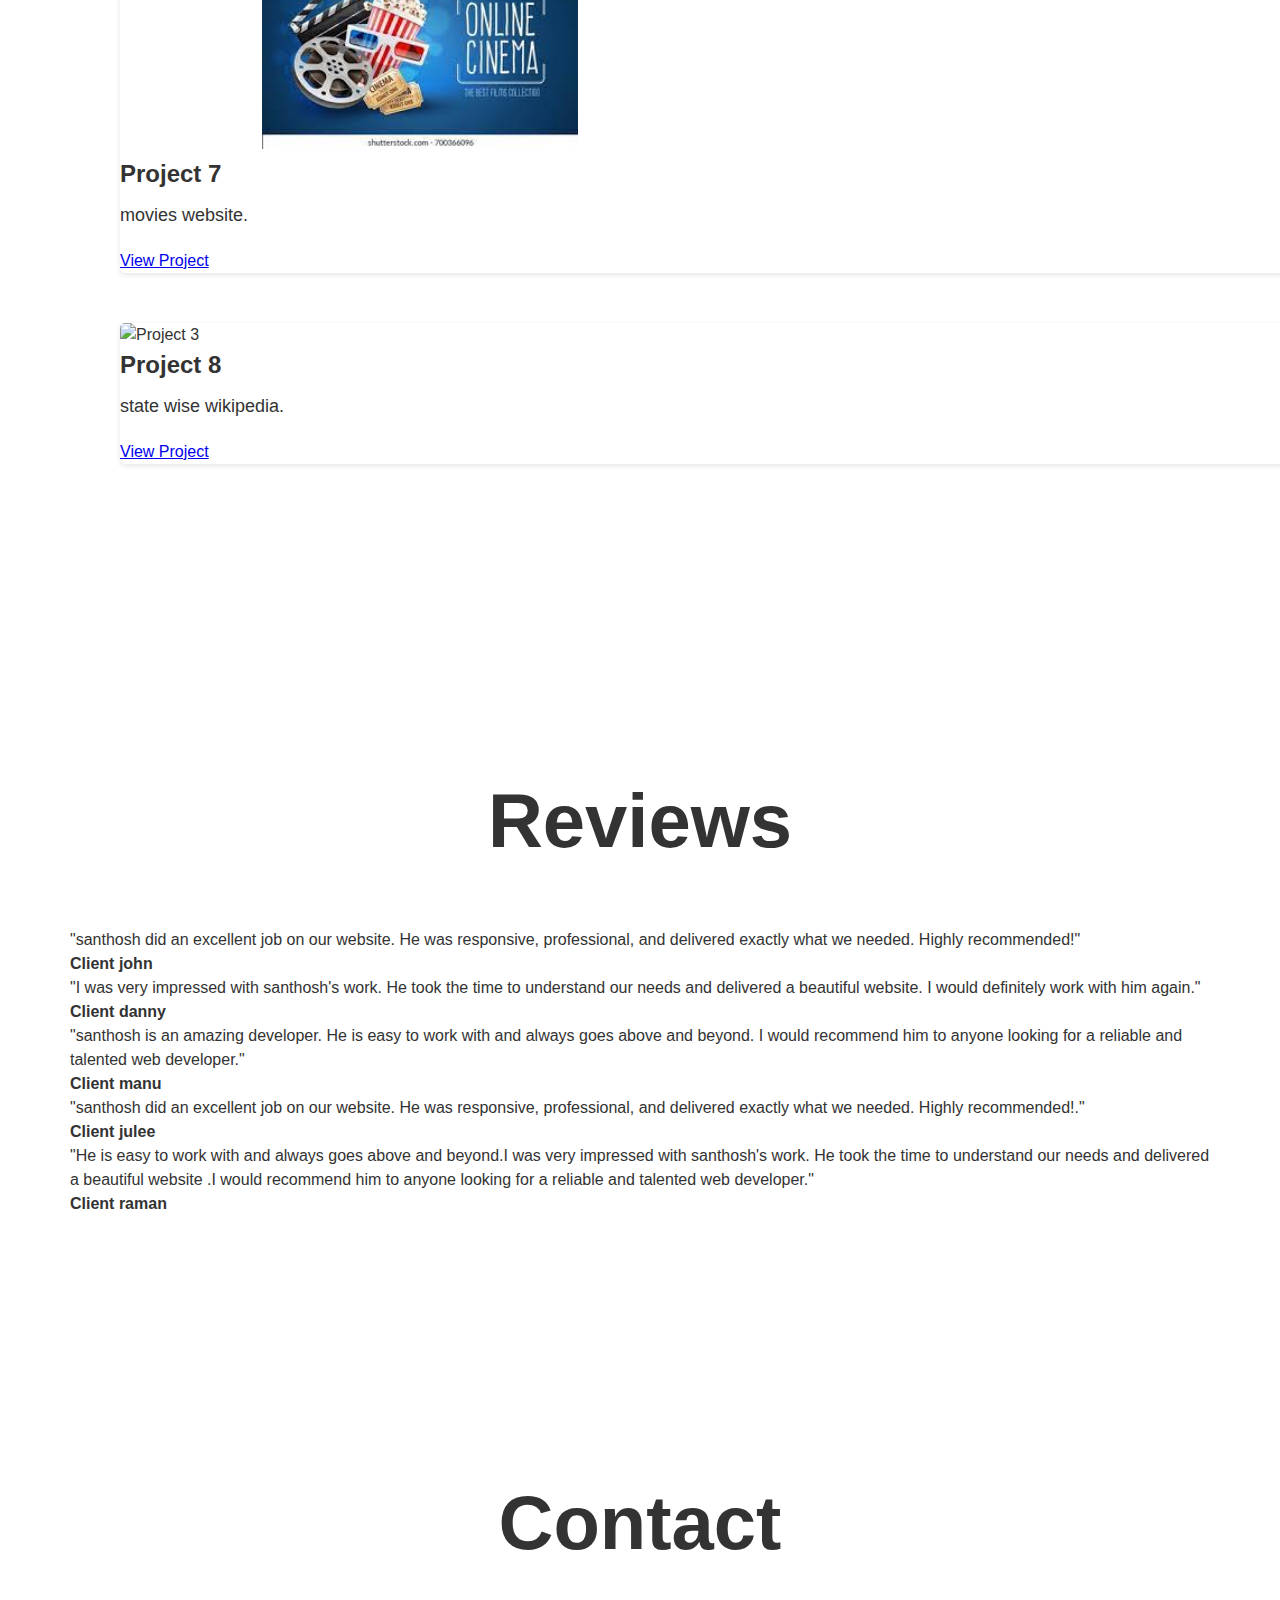
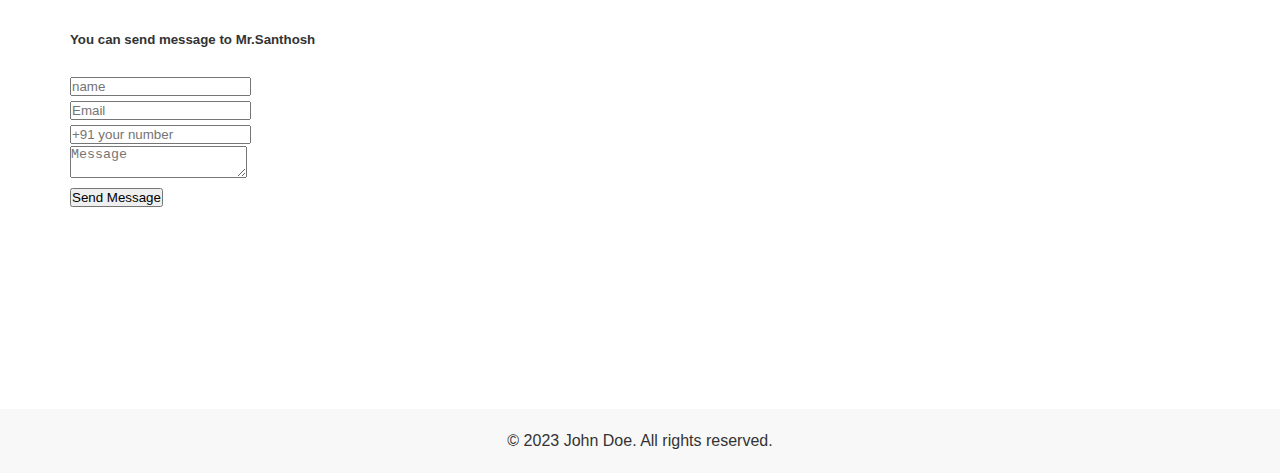
==== commit 763f5811: "Update index.html" ====
--- a/index.html
+++ b/index.html
@@ -1,6 +1,7 @@
 <!DOCTYPE html>
 <html lang="en">
 <head>
+    <meta name="viewport" content="width=device-width, initial-scale=1.0">
     <title>Santhosh Portfolio</title>
   <meta charset="UTF-8">
   <meta name="viewport" content="width=device-width, initial-scale=1.0">
--- a/style.css
+++ b/style.css
@@ -75,19 +75,28 @@
   }
   
   .image {
-    width: 200px;
+    width: 150px;
     float: left;
     margin-right: 130px;
   }
   
   .image img {
-    width: 300px;
-    border-radius: 50%;
-  }
+    border-radius: 100%;
+                width: 300px;
+                height: 300px;
+                transition: 0.3s linear;
+  }
+.image img:hover{ transform: rotate(1080deg);
+                width: 400px;
+                height: 400px;
+}
   
   .details {
     width: 50%;
     float: left;
+      padding-left:50px;
+      margin:50px;
+      
   }
   
   .details h2 {
@@ -130,8 +139,9 @@
     border-radius: 5px;
     overflow: hidden;
     transition: transform 0.3s ease;
-    width:800px;
-       
+    width:1200px;
+        
+       margin:50px;
     }
     
     .card:hover {
